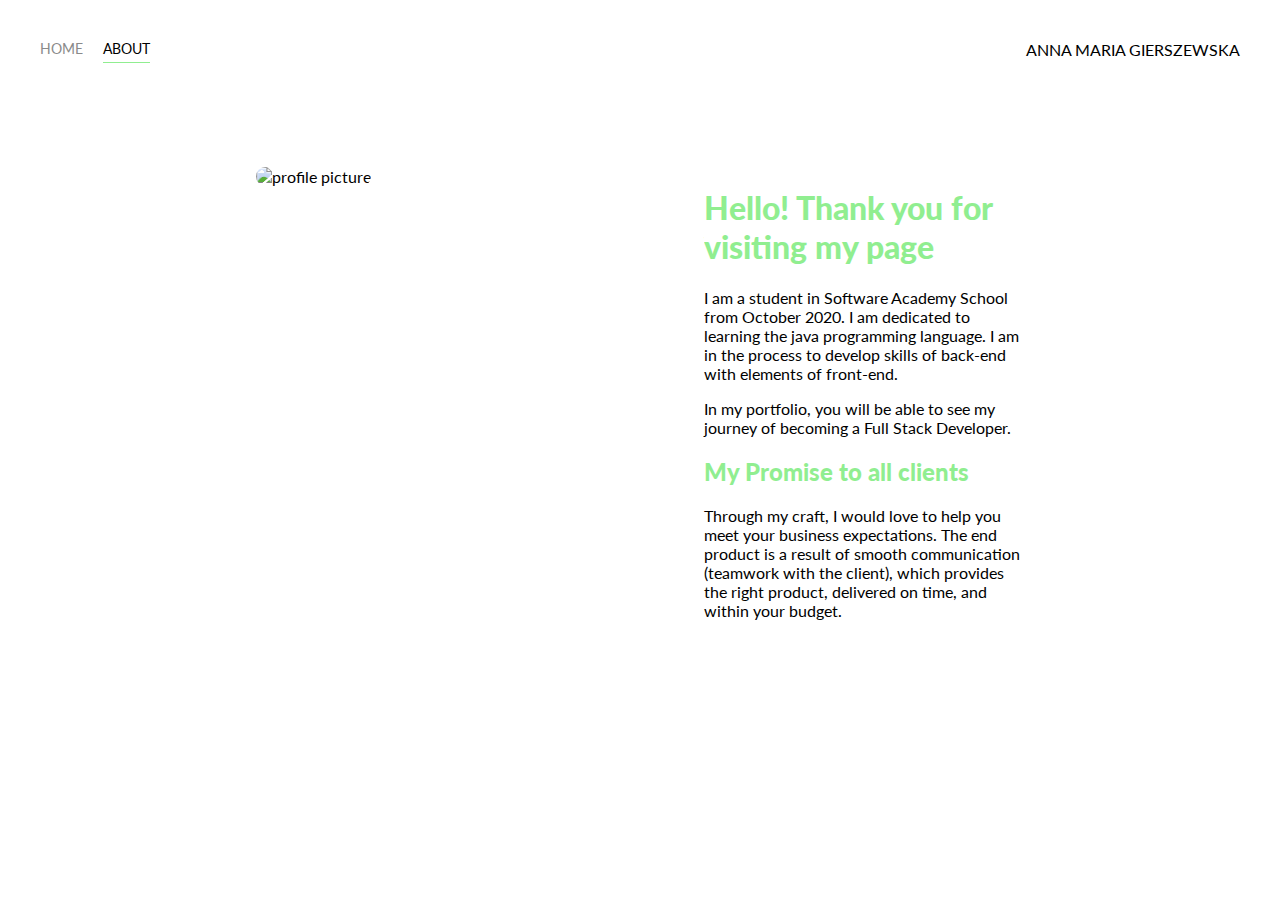
==== about.html @ a57d95c5 "added content" ====
<!DOCTYPE html>
<html lang="en">
  <head>
    <meta charset="UTF-8" />
    <title>About</title>
    <link rel="preconnect" href="https://fonts.gstatic.com" />
    <link
      href="https://fonts.googleapis.com/css2?family=Lato&display=swap"
      rel="stylesheet"
    />
    <link rel="stylesheet" href="styles.css" />
  </head>
  <body>
    <div class="container">
      <div class="nav-wrapper">
        <!--left-side-->
        <div class="left-side">
          <div class="nav-link-wrapper">
            <a href="index.html">Home</a>
          </div>
          <div class="nav-link-wrapper active-nav-link">
            <a href="about.html">About</a>
          </div>
        </div>
        <!--right-side-->
        <div class="right-side">
          <div class="brand">
            <div>ANNA MARIA GIERSZEWSKA</div>
          </div>
        </div>
      </div>
    </div>
    <!--profile-->
    <div class="content-wrapper">
      <div class="two-columns-wrapper">
        <div class="profile-image-wrapper">
          <img src="/iCV/images/profile copy.png" alt="profile picture" />
        </div>
        <div class="profile-content-wrapper">
          <h1>Hello! Thank you for visiting my page</h1>
          <p>
            I am a student in Software Academy School from October 2020. I am
            dedicated to learning the java programming language. I am in the
            process to develop skills of back-end with elements of front-end.
          </p>
          <p>
            In my portfolio, you will be able to see my journey of becoming a
            Full Stack Developer.
          </p>
          <h2>My Promise to all clients</h2>
          <p>
            Through my craft, I would love to help you meet your business
            expectations. The end product is a result of smooth communication
            (teamwork with the client), which provides the right product,
            delivered on time, and within your budget.
          </p>
        </div>
      </div>
    </div>
  </body>
  <script></script>
</html>
---- styles.css ----
/*Master styles*/
body {
  font-family: "Lato", sans-serif;
  margin: 0px;
}
.container {
  display: grid;
  grid-template-columns: 1fr;
}
/*Nav styles*/
.nav-wrapper {
  display: flex;
  justify-content: space-between;
  padding: 40px;
}
.left-side {
  display: flex;
}
.nav-wrapper > .left-side > div {
  margin-right: 20px;
  font-size: 0.9em;
  text-transform: uppercase;
}
.nav-link-wrapper {
  height: 22px;
  border-bottom: 1px solid transparent;
  transition: border-bottom 0.8s;
}
.nav-link-wrapper a {
  color: #8a8a8a;
  text-decoration: none;
  transition: color 0.8s;
}
.nav-link-wrapper:hover {
  border-bottom: 1px solid black;
}
.nav-link-wrapper a:hover {
  color: black;
}
.active-nav-link {
  border-bottom: 1px solid lightgreen;
}
.active-nav-link a {
  color: black !important;
}
/*Portfolio styles*/
.portfolio-items-wrapper {
  display: grid;
  grid-template-columns: 1fr 1fr 1fr;
}
.portfolio-item-wrapper {
  position: relative;
}
.portfolio-img-background {
  height: 350px;
  width: 100%;
  background-size: cover;
  background-position: center;
  background-repeat: no-repeat;
}
.img-text-wrapper {
  position: absolute;
  top: 0;
  display: flex;
  flex-direction: column;
  justify-content: center;
  align-items: center;
  height: 100%;
  text-align: center;
  padding-left: 100px;
  padding-right: 100px;
}

.logo-wrapper img {
  width: 50%;
  margin-bottom: 20px;
}
.img-text-wrapper .subtitle {
  transition: 1s;
  font-weight: 600;
  color: transparent;
}

.img-text-wrapper:hover .subtitle {
  font-weight: 600;
  color: lightgreen;
}
.img-darken {
  transition: 1s;
  filter: brightness(10%);
}
/*About styles*/
.two-columns-wrapper {
  display: grid;
  grid-template-columns: 1fr 1fr;
}
.profile-image-wrapper img {
  width: 350px;
  border-radius: 100px;
  padding: 10%;
  margin-left: 30%;
}
.profile-content-wrapper {
  padding: 10%;
  margin-right: 30%;
}
.profile-content-wrapper h1,
h2 {
  color: lightgreen;
  font-weight: 900;
}
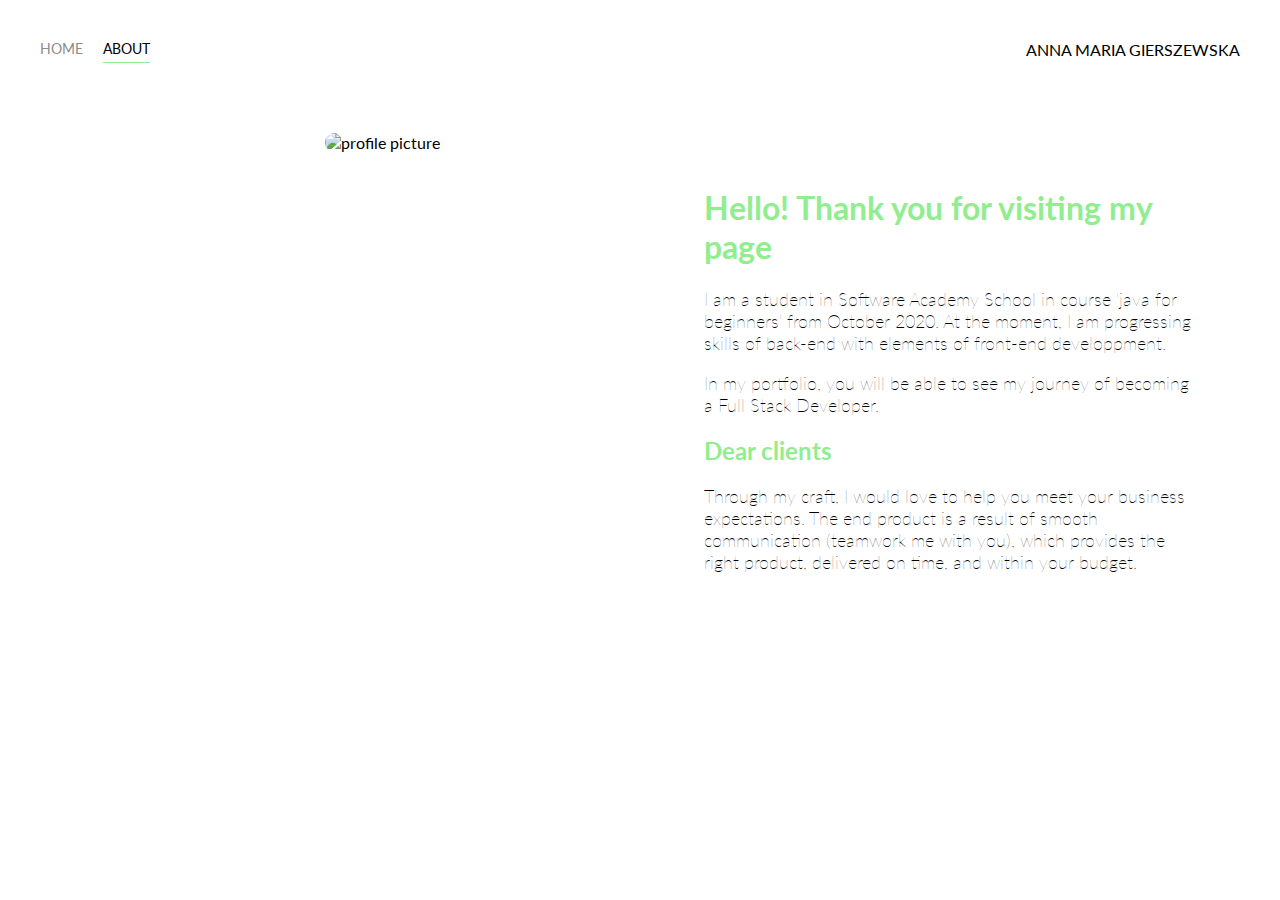
==== commit 6a0d4d60: "init" ====
--- a/about.html
+++ b/about.html
@@ -39,20 +39,20 @@
         <div class="profile-content-wrapper">
           <h1>Hello! Thank you for visiting my page</h1>
           <p>
-            I am a student in Software Academy School from October 2020. I am
-            dedicated to learning the java programming language. I am in the
-            process to develop skills of back-end with elements of front-end.
+            I am a student in Software Academy School in course 'java for
+            beginners' from October 2020. At the moment, I am progressing skills
+            of back-end with elements of front-end developpment.
           </p>
           <p>
             In my portfolio, you will be able to see my journey of becoming a
             Full Stack Developer.
           </p>
-          <h2>My Promise to all clients</h2>
+          <h2>Dear clients</h2>
           <p>
             Through my craft, I would love to help you meet your business
             expectations. The end product is a result of smooth communication
-            (teamwork with the client), which provides the right product,
-            delivered on time, and within your budget.
+            (teamwork me with you), which provides the right product, delivered
+            on time, and within your budget.
           </p>
         </div>
       </div>
--- a/styles.css
+++ b/styles.css
@@ -95,17 +95,23 @@
   grid-template-columns: 1fr 1fr;
 }
 .profile-image-wrapper img {
-  width: 350px;
+  width: 300px;
   border-radius: 100px;
-  padding: 10%;
-  margin-left: 30%;
+  float: right;
+  margin-top: 30px;
+  margin-right: 15px;
+  object-fit: cover;
 }
 .profile-content-wrapper {
   padding: 10%;
-  margin-right: 30%;
+  float: left;
+  margin-right: 15px;
 }
 .profile-content-wrapper h1,
 h2 {
   color: lightgreen;
-  font-weight: 900;
 }
+.profile-content-wrapper p {
+  font-size: 18px;
+  font-weight: lighter;
+}
